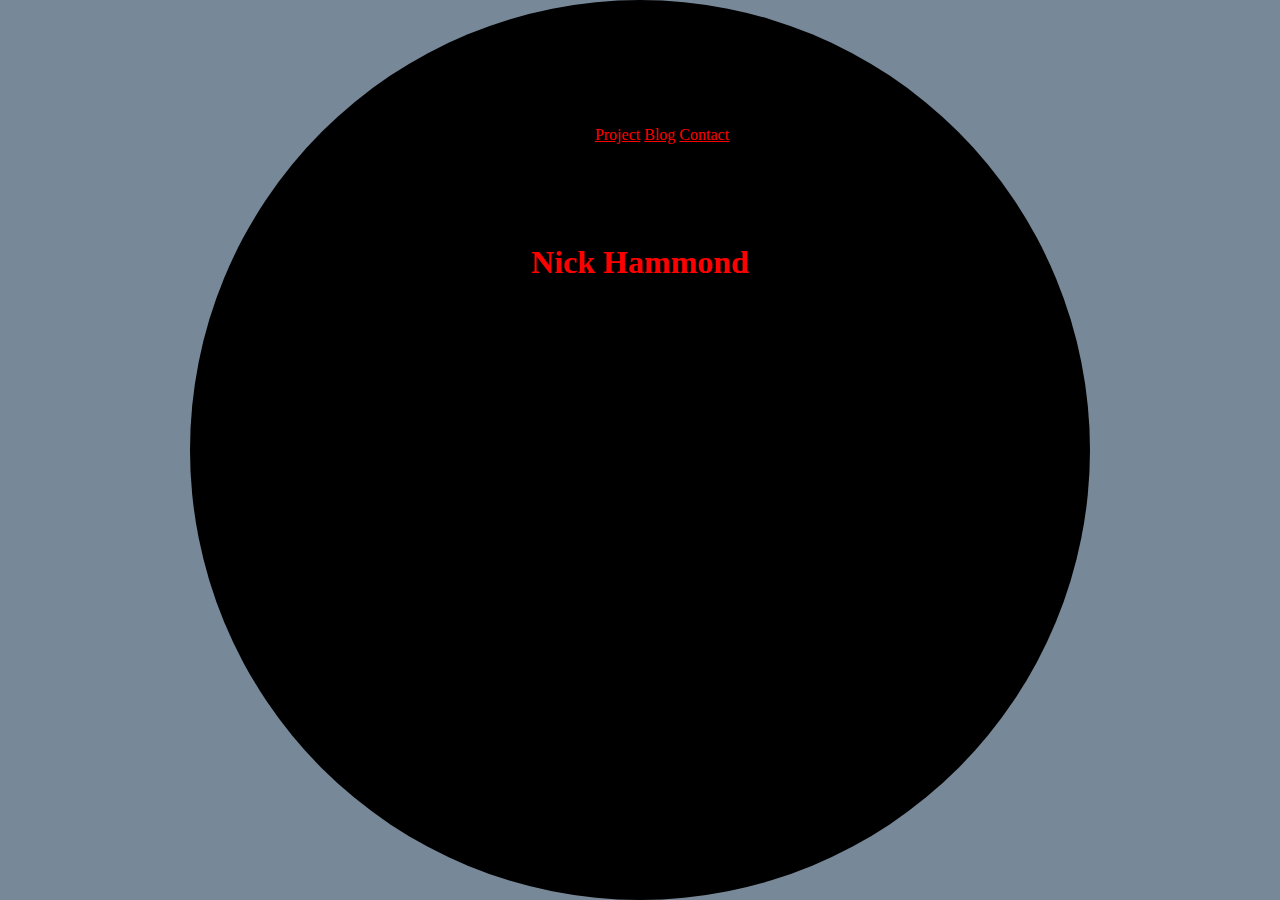
==== index.html @ 9ddc7944 "add background svg" ====
<!DOCTYPE html>
<html>
    <head>
        <title>Home</title>
        <link rel="stylesheet" href="css/style.css">
    </head>

    <body class="home-background">

        
        

        <div class="navbar-wrapper">
        <nav>
            <svg width="40" height="40" viewBox="0 0 20 20">
            <a href="">
                <circle cx="10" cy="10" r="10"/>
            </a>
        </svg>
            <a href="">Project</a>
            <a href="">Blog</a>
            <a href="">Contact</a>
        </nav>
        </div>

        <h1>Nick Hammond</h1>
        <h2>Web Developer</h2>

        <svg class="svg-background" width="400" height="400" viewBox="0 0 400 400">
            <circle cx="200" cy="200" r="200"/>
        </svg>

        
    </body>
</html>
---- css/style.css ----
@keyframes homebackground {
    0% {fill: mediumpurple; width: 100%; height: 100%;}
    100% {fill: cyan; width: 50%; height: 50%; left:25%; top: 25%;}
}



body {
    text-align: center;
}

a {
    color: red;
}

h1 {
    color: red;
}

nav {
    display: inline-block;
}

article {
    background-color: lightgray;
    position: relative;
    box-sizing: border-box;
    width: 75%;
    left: 12.5%;
    margin: 60px 0 60px;
    padding: 30px;
}

article h2 {
    font-size: 3em;
    color: red;
    padding: 30px;
}

article p {
    padding: 30px;
}


img {
    width: 100%;
}

label {
    display: block;
}
input {
    display: inline-block;
}

.navbar-wrapper {
    text-align: center;
    margin: 100px;
}

.about-sentence {
    box-sizing: border-box;
    width: 100%;
    background-color: lightblue;
    padding: 50% 20% 50%;
    font-size: 50px;
    margin: 0;
}

ul {
    height: 40px;
}

.home-background {
    background-color: lightslategrey;
}

.svg-background {
    animation-name: homebackground;
    animation-duration: 2s;
    animation-iteration-count: infinite;
    animation-direction: alternate-reverse;
    animation-timing-function: ease-in-out;
    position: absolute;
    width: 100%;
    height: 100%;
    top: 0px;
    left:0;
    z-index: -1;
}


.icon-1 {
    background-color: red;
    height: 20px;
    width: 20px;
}

.icon-2 {
    background-color: khaki;
}

.icon-3 {
    background-color: plum;
}

.icon-4 {
    background-color: aquamarine;
}

.icon-5 {
    background-color: goldenrod;
}
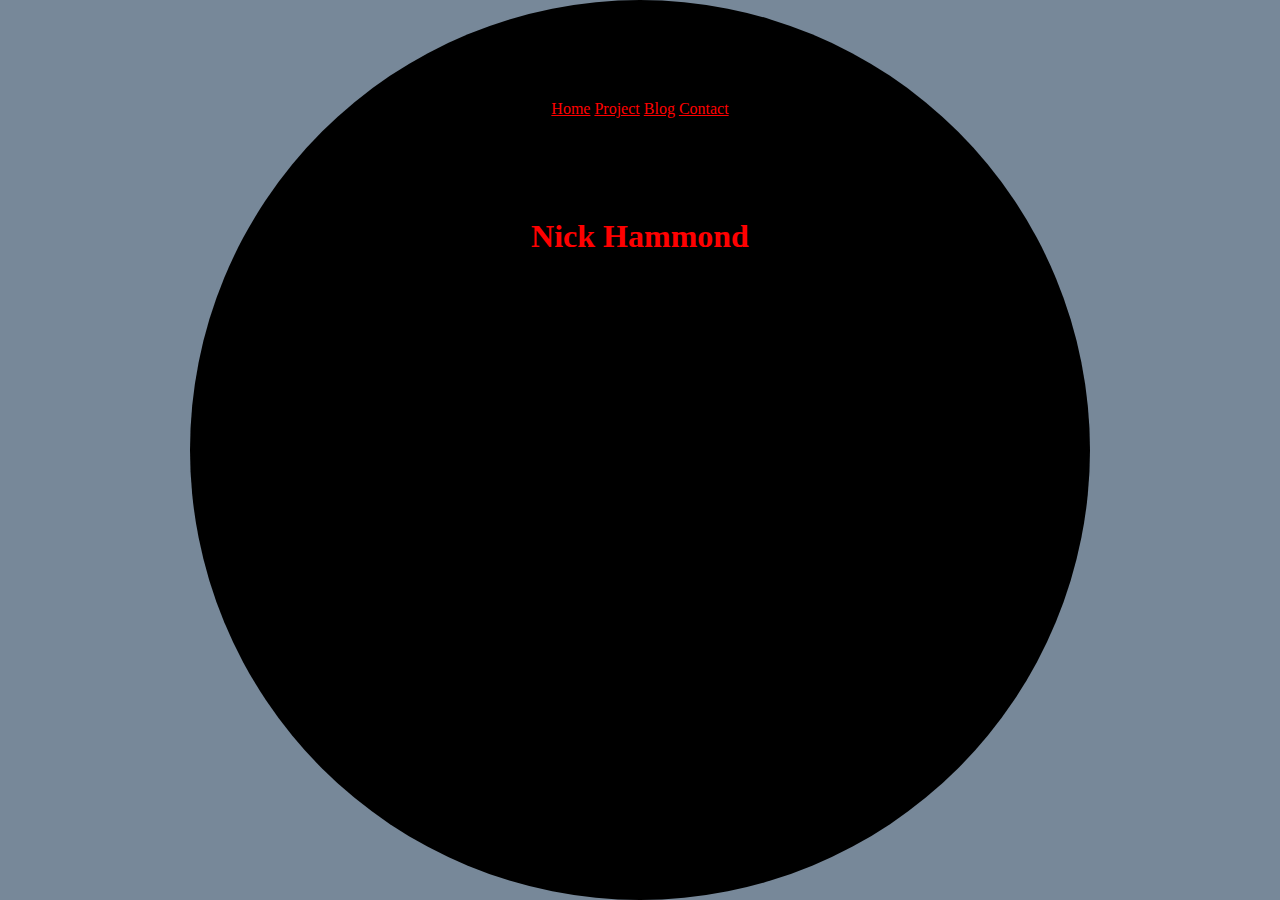
==== commit 8daf152c: "remove svg navbar experiment and replace with standard anchor tag" ====
--- a/index.html
+++ b/index.html
@@ -12,11 +12,7 @@
 
         <div class="navbar-wrapper">
         <nav>
-            <svg width="40" height="40" viewBox="0 0 20 20">
-            <a href="">
-                <circle cx="10" cy="10" r="10"/>
-            </a>
-        </svg>
+            <a href="">Home</a>
             <a href="">Project</a>
             <a href="">Blog</a>
             <a href="">Contact</a>
@@ -30,6 +26,8 @@
             <circle cx="200" cy="200" r="200"/>
         </svg>
 
+        <svg class="face"></svg>
+
         
     </body>
 </html>--- a/css/style.css
+++ b/css/style.css
@@ -59,6 +59,8 @@
     margin: 100px;
 }
 
+
+
 .about-sentence {
     box-sizing: border-box;
     width: 100%;
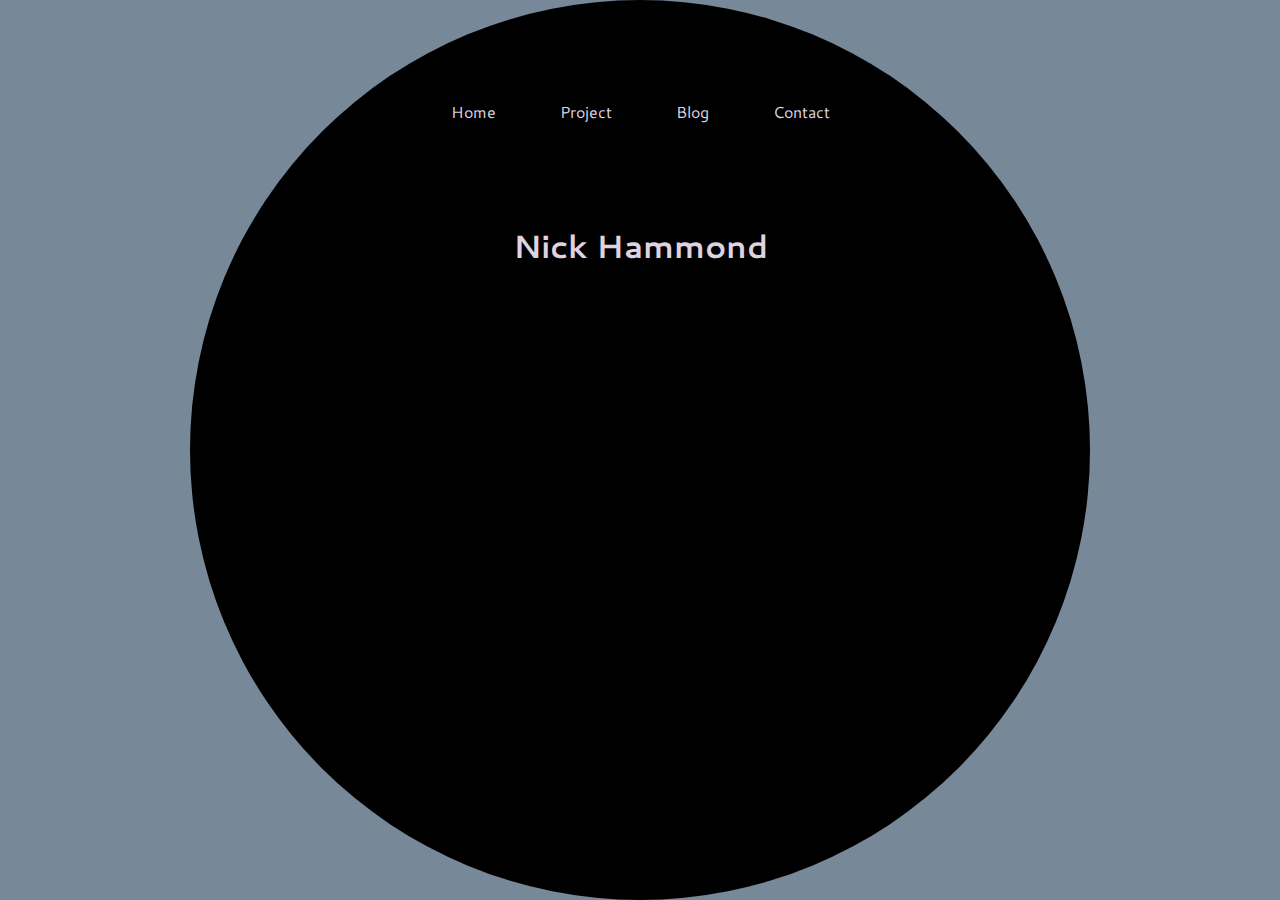
==== commit be4d78fb: "change css, add dates to blog, add links in about page, add basic html code to project file" ====
--- a/index.html
+++ b/index.html
@@ -3,6 +3,7 @@
     <head>
         <title>Home</title>
         <link rel="stylesheet" href="css/style.css">
+        <link href="https://fonts.googleapis.com/css2?family=Cantarell&display=swap" rel="stylesheet">
     </head>
 
     <body class="home-background">
@@ -20,7 +21,7 @@
         </div>
 
         <h1>Nick Hammond</h1>
-        <h2>Web Developer</h2>
+        <h2 class="homepageh2">Web Developer</h2>
 
         <svg class="svg-background" width="400" height="400" viewBox="0 0 400 400">
             <circle cx="200" cy="200" r="200"/>
--- a/css/style.css
+++ b/css/style.css
@@ -11,11 +11,15 @@
 }
 
 a {
-    color: red;
+    color: #dfd3e0;
+    text-decoration: none;
+    margin: 30px;
+    font-family: 'Cantarell', sans-serif;
 }
 
 h1 {
-    color: red;
+    color:#dfd3e0;
+    font-family: 'Cantarell', sans-serif;
 }
 
 nav {
@@ -34,12 +38,13 @@
 
 article h2 {
     font-size: 3em;
-    color: red;
-    padding: 30px;
+    color: black;
+    font-family: 'Cantarell', sans-serif;
 }
 
 article p {
     padding: 30px;
+    font-family: 'Cantarell', sans-serif;
 }
 
 
@@ -70,9 +75,9 @@
     margin: 0;
 }
 
-ul {
+/* ul {
     height: 40px;
-}
+} */
 
 .home-background {
     background-color: lightslategrey;
@@ -90,6 +95,17 @@
     top: 0px;
     left:0;
     z-index: -1;
+}
+
+
+.homepageh2 {
+    text-align: center;
+    width: 0%;
+    position: relative;
+    margin: 0;
+    left: 50%;
+    text-orientation: upright;
+    writing-mode: vertical-rl;
 }
 
 
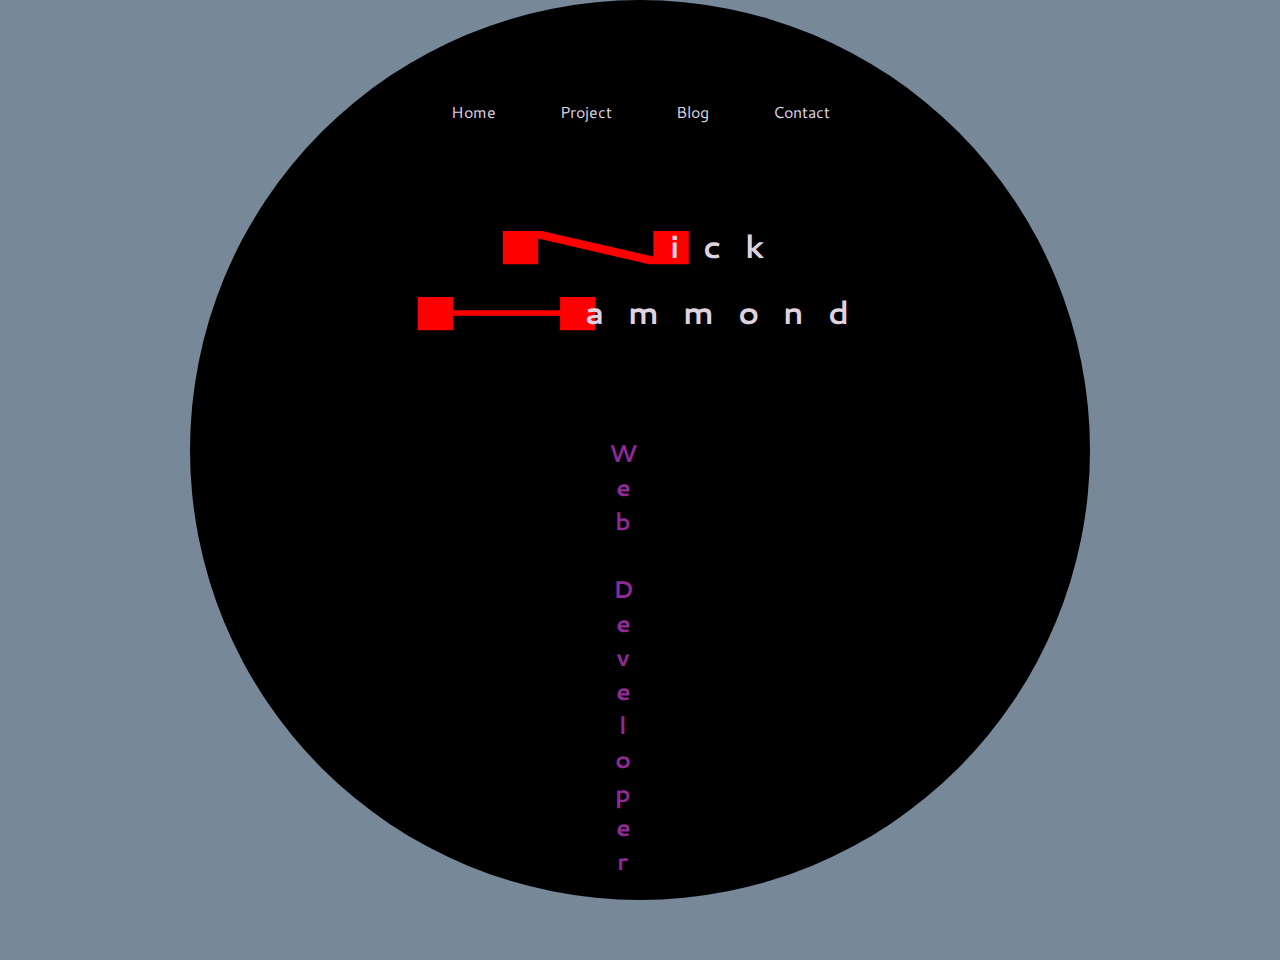
==== commit 073c4aff: "add more to projects file" ====
--- a/index.html
+++ b/index.html
@@ -20,7 +20,8 @@
         </nav>
         </div>
 
-        <h1>Nick Hammond</h1>
+        <h1 class="my_name"><span class="capital">N</span><span>ick </span></h1>
+            <h1 class="my_name"><span class="capital">H</span><span>ammond</span></h1>
         <h2 class="homepageh2">Web Developer</h2>
 
         <svg class="svg-background" width="400" height="400" viewBox="0 0 400 400">
@@ -29,6 +30,6 @@
 
         <svg class="face"></svg>
 
-        
+    
     </body>
 </html>--- a/css/style.css
+++ b/css/style.css
@@ -11,6 +11,10 @@
 }
 
 a {
+    margin: 0;
+}
+
+nav a {
     color: #dfd3e0;
     text-decoration: none;
     margin: 30px;
@@ -20,9 +24,13 @@
 h1 {
     color:#dfd3e0;
     font-family: 'Cantarell', sans-serif;
+    display: block;
+    letter-spacing: 24px;
+    /* padding: 8% 0 8%; */
 }
 
 nav {
+    width: 100%;
     display: inline-block;
 }
 
@@ -59,11 +67,28 @@
     display: inline-block;
 }
 
+span {
+    position: relative;
+    left: 5%;
+}
+
+
+
+
+.capital {
+    position: relative;
+    display: inline-block;
+    /* float: left; */
+    transform: translate(100%,0) scale(9,1.5);
+    z-index: -1;
+    color: red;
+    /* transform:scale(4,1); */
+}
+
 .navbar-wrapper {
     text-align: center;
-    margin: 100px;
+    margin: 100px 0 100px;
 }
-
 
 
 .about-sentence {
@@ -75,9 +100,6 @@
     margin: 0;
 }
 
-/* ul {
-    height: 40px;
-} */
 
 .home-background {
     background-color: lightslategrey;
@@ -94,18 +116,33 @@
     height: 100%;
     top: 0px;
     left:0;
-    z-index: -1;
+    z-index: -2;
 }
 
 
 .homepageh2 {
+    color:#902a99;
+    font-family: 'Cantarell', sans-serif;
     text-align: center;
     width: 0%;
     position: relative;
     margin: 0;
     left: 50%;
+    top: 80px;
     text-orientation: upright;
     writing-mode: vertical-rl;
+}
+
+
+#clipping-svg {
+    height:0;
+    width: 100%;
+}
+
+.project-img {
+    clip-path: url(#myClip);
+    width: 400px;
+    height: 400px;
 }
 
 
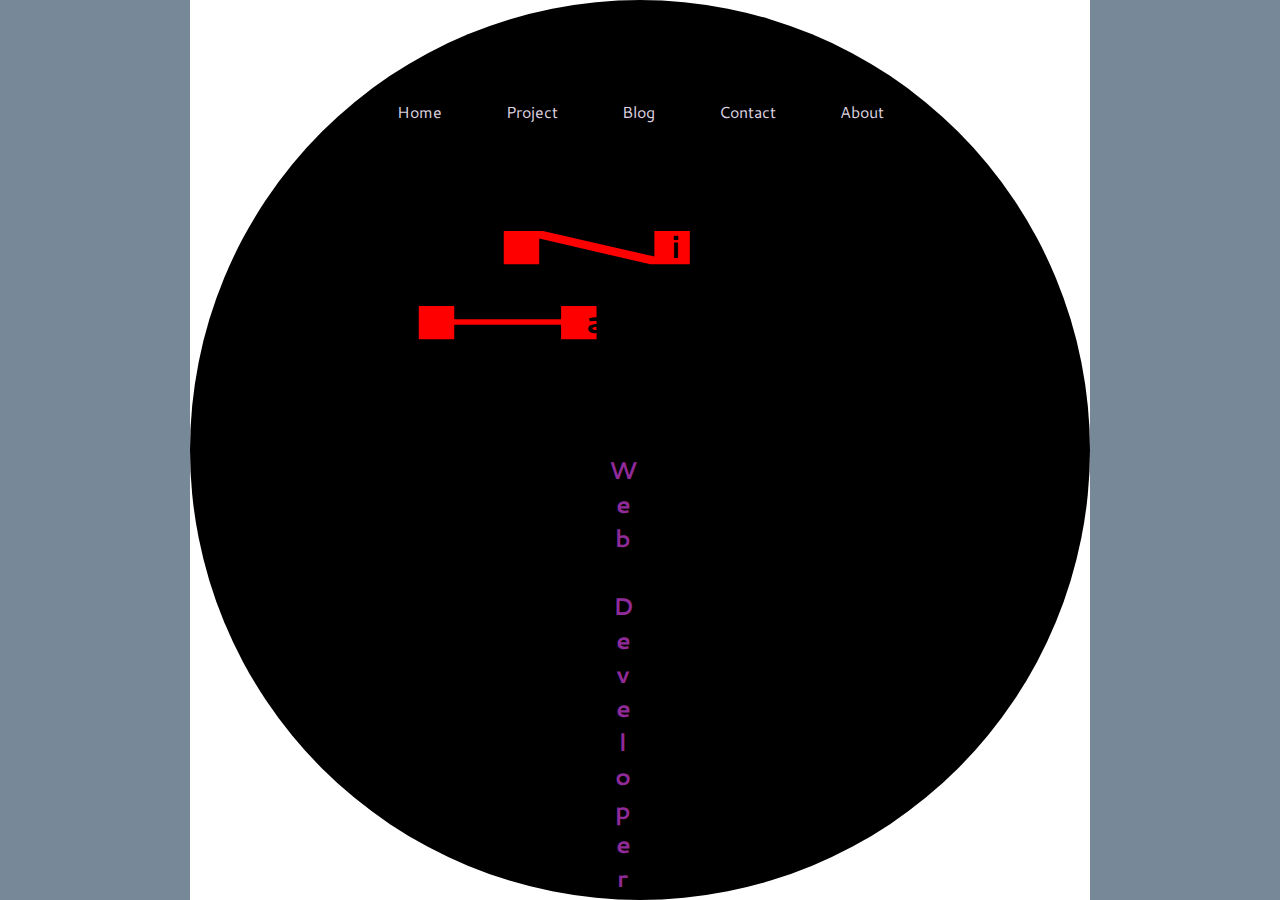
==== commit 5d748211: "update about page" ====
--- a/index.html
+++ b/index.html
@@ -2,6 +2,7 @@
 <html>
     <head>
         <title>Home</title>
+        <!-- <link rel="stylesheet" href="css/style.css" integrity="sha384-Hc2toGRqA/CRbZZM2YjohxUktFMJbFheEiivVtlJaxDtlfmjbmqTSnl5PLFDraPB" crossorigin="anonymous"> -->
         <link rel="stylesheet" href="css/style.css">
         <link href="https://fonts.googleapis.com/css2?family=Cantarell&display=swap" rel="stylesheet">
     </head>
@@ -12,12 +13,13 @@
         
 
         <div class="navbar-wrapper">
-        <nav>
-            <a href="">Home</a>
-            <a href="">Project</a>
-            <a href="">Blog</a>
-            <a href="">Contact</a>
-        </nav>
+            <nav>
+                <a href="index.html">Home</a>
+                <a href="pages/project.html">Project</a>
+                <a href="pages/blog.html">Blog</a>
+                <a href="pages/contact.html">Contact</a>
+                <a href="pages/about.html">About</a>
+            </nav>
         </div>
 
         <h1 class="my_name"><span class="capital">N</span><span>ick </span></h1>
@@ -25,10 +27,12 @@
         <h2 class="homepageh2">Web Developer</h2>
 
         <svg class="svg-background" width="400" height="400" viewBox="0 0 400 400">
-            <circle cx="200" cy="200" r="200"/>
+            <circle id="home-circle" cx="200" cy="200" r="200"/>
         </svg>
 
-        <svg class="face"></svg>
+        <svg class="background-2" width="100" height="100" viewBox="0 0 100 100">
+            <path class="background-path" d="M0 0 100 0 100 100 0 100 Z"></path>
+        </svg>
 
     
     </body>
--- a/css/style.css
+++ b/css/style.css
@@ -4,29 +4,58 @@
     100% {fill: cyan; width: 50%; height: 50%; left:25%; top: 25%;}
 }
 
-
+@keyframes open-resume {
+    100% {    
+        height: 80%;
+        width: 80%;
+        left: 10%;
+    }
+}
+
+@keyframes open-resume-text {
+    100% {    width: 100px;
+        height: 100px;}
+}
+
+@media screen and (min-width: 900px) {
+    input {
+        width: 100%;
+        line-height: 2em;
+    }
+}
+
+
+html {
+    height: 100%;
+}
 
 body {
+    /* color:#dfd3e0; */
+    font-family: 'Cantarell', sans-serif;
     text-align: center;
+    margin: 0;
+    padding-top: 100px;
+    min-height: 100%;
+    box-sizing: border-box;
 }
 
 a {
+    color:#dfd3e0;
+    font-family: 'Cantarell', sans-serif;
     margin: 0;
 }
 
 nav a {
-    color: #dfd3e0;
+
     text-decoration: none;
     margin: 30px;
-    font-family: 'Cantarell', sans-serif;
 }
 
 h1 {
-    color:#dfd3e0;
-    font-family: 'Cantarell', sans-serif;
+
+    margin-bottom: 30px;
     display: block;
     letter-spacing: 24px;
-    /* padding: 8% 0 8%; */
 }
 
 nav {
@@ -70,6 +99,15 @@
 span {
     position: relative;
     left: 5%;
+}
+
+text {
+    /* color:#dfd3e0; */
+    fill: red;
+    font-family: 'Cantarell', sans-serif;
+    position: absolute;
+    top: 100px;
+    z-index: 1;
 }
 
 
@@ -87,9 +125,15 @@
 
 .navbar-wrapper {
     text-align: center;
+    margin: 0 0 100px 0px;
+}
+
+.projects-wrapper {
     margin: 100px 0 100px;
-}
-
+    justify-content: center;
+    display: flex;
+    flex-wrap: wrap;
+}
 
 .about-sentence {
     box-sizing: border-box;
@@ -119,6 +163,93 @@
     z-index: -2;
 }
 
+#home-circle {
+    animation-name: homebackground;
+    animation-duration: 2s;
+    animation-iteration-count: infinite;
+    animation-direction: alternate-reverse;
+    animation-timing-function: ease-in-out;
+    /* transform: scale(0.5); */
+}
+
+#resume-circle {
+    position: relative;
+}
+
+#resume-circle-top {
+    fill: greenyellow;
+}
+
+#resume-button {
+    width: 95px;
+    height: 95%;
+    display: flex;
+    position: relative;
+    left: 50%;
+}
+
+#resume-button svg {
+    width: 100%;
+    height: 100%;
+}
+
+#resume-button a {
+    /* text-align: center; */
+    /* text-align: justify; */
+    position: absolute;
+    width: 100%;
+    height: 60%;
+    left: 0;
+    top: 40%;
+}
+
+#resume-button #top  {
+    position: relative;
+    /* right:50%; */
+    fill: greenyellow;
+}
+
+#resume-button:hover {
+    animation-name: open-resume;
+    animation-duration: 1s;
+    animation-fill-mode: forwards;
+    background-color: orchid;
+}
+
+/* #resume-button:hover #resume-circle{
+    fill:orange;
+} */
+
+
+
+#resume-button:hover #top  {
+    animation-name: open-resume;
+    animation-duration: 1s;
+    animation-fill-mode: forwards;
+}
+
+#resume-txt {
+    color: red;
+    width: 100%;
+    height: 1em;
+}
+
+.background-2 {
+    top: 0;
+    left:0;
+    fill: white;
+    position: absolute;
+    z-index: -3;
+    width: 100%;
+    height: 100%;
+
+}
+
+.background-path {
+    width: 100%;
+    height: 10%;
+}
+
 
 .homepageh2 {
     color:#902a99;
@@ -134,10 +265,7 @@
 }
 
 
-#clipping-svg {
-    height:0;
-    width: 100%;
-}
+
 
 .project-img {
     clip-path: url(#myClip);
@@ -145,15 +273,17 @@
     height: 400px;
 }
 
+.input-container {
+    margin: 100px;
+}
+
 
 .icon-1 {
-    background-color: red;
-    height: 20px;
-    width: 20px;
+    color: red;
 }
 
 .icon-2 {
-    background-color: khaki;
+    color: khaki;
 }
 
 .icon-3 {
--- a/css/style.css
+++ b/css/style.css
@@ -4,29 +4,58 @@
     100% {fill: cyan; width: 50%; height: 50%; left:25%; top: 25%;}
 }
 
-
+@keyframes open-resume {
+    100% {    
+        height: 80%;
+        width: 80%;
+        left: 10%;
+    }
+}
+
+@keyframes open-resume-text {
+    100% {    width: 100px;
+        height: 100px;}
+}
+
+@media screen and (min-width: 900px) {
+    input {
+        width: 100%;
+        line-height: 2em;
+    }
+}
+
+
+html {
+    height: 100%;
+}
 
 body {
+    /* color:#dfd3e0; */
+    font-family: 'Cantarell', sans-serif;
     text-align: center;
+    margin: 0;
+    padding-top: 100px;
+    min-height: 100%;
+    box-sizing: border-box;
 }
 
 a {
+    color:#dfd3e0;
+    font-family: 'Cantarell', sans-serif;
     margin: 0;
 }
 
 nav a {
-    color: #dfd3e0;
+
     text-decoration: none;
     margin: 30px;
-    font-family: 'Cantarell', sans-serif;
 }
 
 h1 {
-    color:#dfd3e0;
-    font-family: 'Cantarell', sans-serif;
+
+    margin-bottom: 30px;
     display: block;
     letter-spacing: 24px;
-    /* padding: 8% 0 8%; */
 }
 
 nav {
@@ -70,6 +99,15 @@
 span {
     position: relative;
     left: 5%;
+}
+
+text {
+    /* color:#dfd3e0; */
+    fill: red;
+    font-family: 'Cantarell', sans-serif;
+    position: absolute;
+    top: 100px;
+    z-index: 1;
 }
 
 
@@ -87,9 +125,15 @@
 
 .navbar-wrapper {
     text-align: center;
+    margin: 0 0 100px 0px;
+}
+
+.projects-wrapper {
     margin: 100px 0 100px;
-}
-
+    justify-content: center;
+    display: flex;
+    flex-wrap: wrap;
+}
 
 .about-sentence {
     box-sizing: border-box;
@@ -119,6 +163,93 @@
     z-index: -2;
 }
 
+#home-circle {
+    animation-name: homebackground;
+    animation-duration: 2s;
+    animation-iteration-count: infinite;
+    animation-direction: alternate-reverse;
+    animation-timing-function: ease-in-out;
+    /* transform: scale(0.5); */
+}
+
+#resume-circle {
+    position: relative;
+}
+
+#resume-circle-top {
+    fill: greenyellow;
+}
+
+#resume-button {
+    width: 95px;
+    height: 95%;
+    display: flex;
+    position: relative;
+    left: 50%;
+}
+
+#resume-button svg {
+    width: 100%;
+    height: 100%;
+}
+
+#resume-button a {
+    /* text-align: center; */
+    /* text-align: justify; */
+    position: absolute;
+    width: 100%;
+    height: 60%;
+    left: 0;
+    top: 40%;
+}
+
+#resume-button #top  {
+    position: relative;
+    /* right:50%; */
+    fill: greenyellow;
+}
+
+#resume-button:hover {
+    animation-name: open-resume;
+    animation-duration: 1s;
+    animation-fill-mode: forwards;
+    background-color: orchid;
+}
+
+/* #resume-button:hover #resume-circle{
+    fill:orange;
+} */
+
+
+
+#resume-button:hover #top  {
+    animation-name: open-resume;
+    animation-duration: 1s;
+    animation-fill-mode: forwards;
+}
+
+#resume-txt {
+    color: red;
+    width: 100%;
+    height: 1em;
+}
+
+.background-2 {
+    top: 0;
+    left:0;
+    fill: white;
+    position: absolute;
+    z-index: -3;
+    width: 100%;
+    height: 100%;
+
+}
+
+.background-path {
+    width: 100%;
+    height: 10%;
+}
+
 
 .homepageh2 {
     color:#902a99;
@@ -134,10 +265,7 @@
 }
 
 
-#clipping-svg {
-    height:0;
-    width: 100%;
-}
+
 
 .project-img {
     clip-path: url(#myClip);
@@ -145,15 +273,17 @@
     height: 400px;
 }
 
+.input-container {
+    margin: 100px;
+}
+
 
 .icon-1 {
-    background-color: red;
-    height: 20px;
-    width: 20px;
+    color: red;
 }
 
 .icon-2 {
-    background-color: khaki;
+    color: khaki;
 }
 
 .icon-3 {
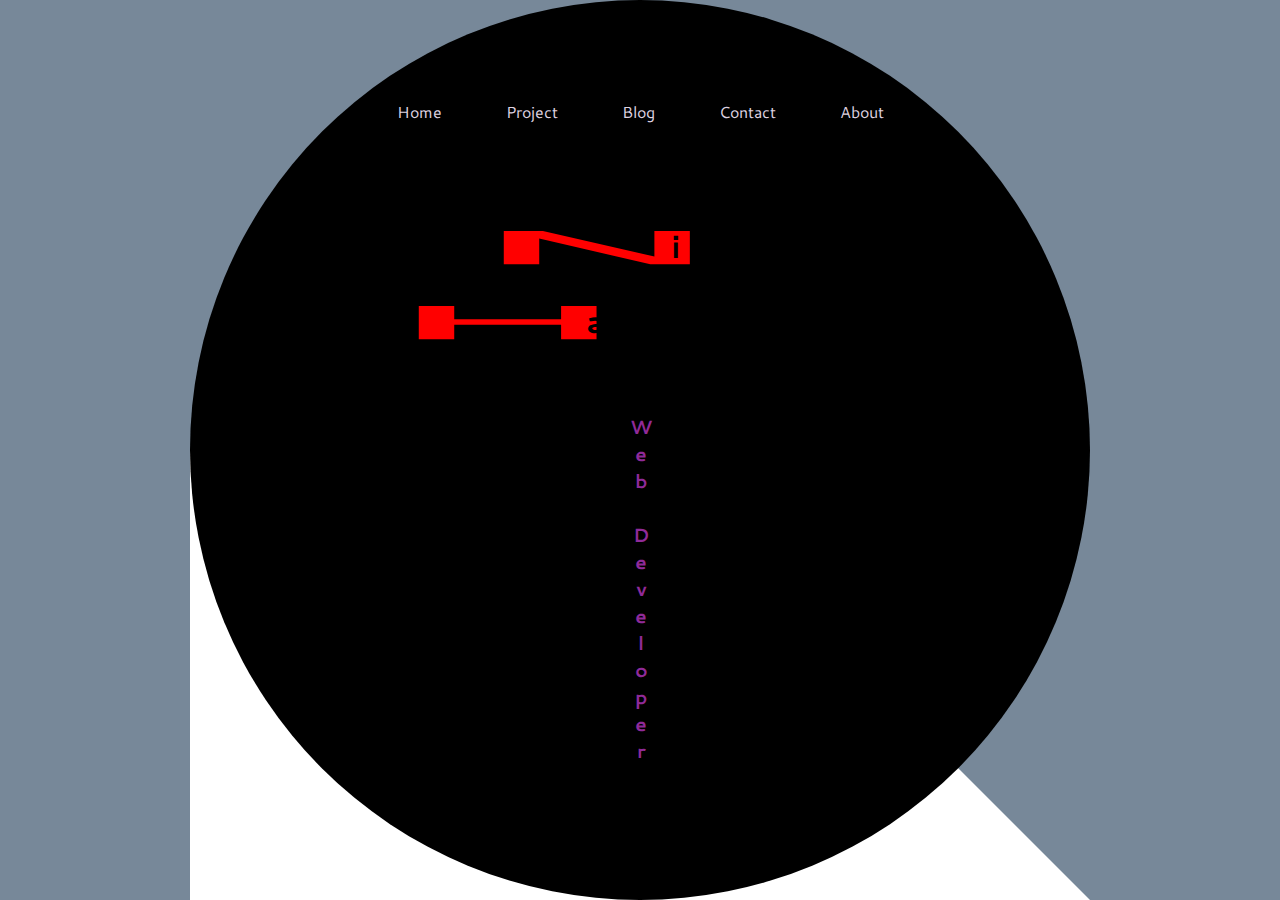
==== commit 425aa3cb: "add javascript file, add another media query to keep items fixed length, position home page subtitle" ====
--- a/index.html
+++ b/index.html
@@ -2,12 +2,12 @@
 <html>
     <head>
         <title>Home</title>
-        <!-- <link rel="stylesheet" href="css/style.css" integrity="sha384-Hc2toGRqA/CRbZZM2YjohxUktFMJbFheEiivVtlJaxDtlfmjbmqTSnl5PLFDraPB" crossorigin="anonymous"> -->
+        <!-- <link rel="stylesheet" href="css/style.css" integrity="sha512-S5Hlow0t49zSdzjPqAzjfqV6+h+itVpQjsoDOMM+m8nCek+rlvdKrM/UhUv2wIk2" crossorigin="anonymous"> -->
         <link rel="stylesheet" href="css/style.css">
         <link href="https://fonts.googleapis.com/css2?family=Cantarell&display=swap" rel="stylesheet">
     </head>
 
-    <body class="home-background">
+    <body id="home-background">
 
         
         
@@ -22,18 +22,31 @@
             </nav>
         </div>
 
+
+     
         <h1 class="my_name"><span class="capital">N</span><span>ick </span></h1>
             <h1 class="my_name"><span class="capital">H</span><span>ammond</span></h1>
+
+        <article id='home-wrapper'>
         <h2 class="homepageh2">Web Developer</h2>
+    </article>
+
+        
 
         <svg class="svg-background" width="400" height="400" viewBox="0 0 400 400">
             <circle id="home-circle" cx="200" cy="200" r="200"/>
         </svg>
 
         <svg class="background-2" width="100" height="100" viewBox="0 0 100 100">
-            <path class="background-path" d="M0 0 100 0 100 100 0 100 Z"></path>
+            <!-- <path id="background-path1" d="M-40 0 140 0 140 140 -40 140 Z"></path> -->
+            <path id="background-path1"></path>
         </svg>
 
+        
+
     
+
+        <script src="code.js"></script>
+
     </body>
 </html>--- a/css/style.css
+++ b/css/style.css
@@ -17,17 +17,69 @@
         height: 100px;}
 }
 
-@media screen and (min-width: 900px) {
+@media screen and (max-device-width: 900px) {
     input {
         width: 100%;
         line-height: 2em;
     }
-}
-
-
-html {
-    height: 100%;
-}
+
+    body .homepageh2 {
+        font-size: 3em;
+        
+    }
+
+    body #home-wrapper {
+        top: 140px;
+        right: 34px;
+    }
+
+    nav a {
+        font-size: 2em;
+    }
+
+}
+
+
+@media (max-width: 550px) {
+
+    body article {
+        width: 354px;
+        box-sizing: content-box;
+        left: 69px;
+    }
+
+    body .about-section {
+        width: 500px;
+    }
+
+    input {
+        width: 350px;
+    }
+
+    label {
+        width: 350px;
+    }
+
+    nav {
+        width: 550px;
+    }
+
+    .navbar-wrapper {
+        width:550px;
+    }
+
+    h1 {
+        width:550px;
+    }
+
+    #resume-button {
+        width: 500px;
+    }
+}
+
+
+
+
 
 body {
     /* color:#dfd3e0; */
@@ -45,6 +97,8 @@
     margin: 0;
 }
 
+
+
 nav a {
 
     text-decoration: none;
@@ -52,21 +106,36 @@
 }
 
 h1 {
-
     margin-bottom: 30px;
     display: block;
     letter-spacing: 24px;
+    text-align: center;
+}
+
+h2 {
+    font-size: 0.5em;
+}
+
+h4 {
+    font-size: 0.9em;
 }
 
 nav {
     width: 100%;
-    display: inline-block;
-}
-
-article {
+    display: inline;
+    text-align: center;
+}
+
+li {
+    list-style: none;
+    display: inline;
+}
+
+.blog-article {
     background-color: lightgray;
     position: relative;
     box-sizing: border-box;
+    /* width:600px; */
     width: 75%;
     left: 12.5%;
     margin: 60px 0 60px;
@@ -90,7 +159,7 @@
 }
 
 label {
-    display: block;
+    /* display: inline-block; */
 }
 input {
     display: inline-block;
@@ -123,8 +192,8 @@
     /* transform:scale(4,1); */
 }
 
+
 .navbar-wrapper {
-    text-align: center;
     margin: 0 0 100px 0px;
 }
 
@@ -135,7 +204,7 @@
     flex-wrap: wrap;
 }
 
-.about-sentence {
+.about-section {
     box-sizing: border-box;
     width: 100%;
     background-color: lightblue;
@@ -145,8 +214,9 @@
 }
 
 
-.home-background {
+#home-background {
     background-color: lightslategrey;
+    height: 100%;
 }
 
 .svg-background {
@@ -163,6 +233,14 @@
     z-index: -2;
 }
 
+.background-2 {
+    height: 100%;
+}
+
+/* #home-wrapper {
+    display: inline;
+} */
+
 #home-circle {
     animation-name: homebackground;
     animation-duration: 2s;
@@ -172,61 +250,26 @@
     /* transform: scale(0.5); */
 }
 
-#resume-circle {
-    position: relative;
-}
-
-#resume-circle-top {
-    fill: greenyellow;
+#home-wrapper {
+    position: relative;
+    right: 13px;
+}
+
+
+#resume-svg {
+    position: relative;
 }
 
 #resume-button {
-    width: 95px;
-    height: 95%;
-    display: flex;
-    position: relative;
-    left: 50%;
-}
-
-#resume-button svg {
-    width: 100%;
-    height: 100%;
-}
-
-#resume-button a {
-    /* text-align: center; */
-    /* text-align: justify; */
+    padding: 30px;
+    height: 100px;
+}
+
+#clipping-svg {
     position: absolute;
-    width: 100%;
-    height: 60%;
-    left: 0;
-    top: 40%;
-}
-
-#resume-button #top  {
-    position: relative;
-    /* right:50%; */
-    fill: greenyellow;
-}
-
-#resume-button:hover {
-    animation-name: open-resume;
-    animation-duration: 1s;
-    animation-fill-mode: forwards;
-    background-color: orchid;
-}
-
-/* #resume-button:hover #resume-circle{
-    fill:orange;
-} */
-
-
-
-#resume-button:hover #top  {
-    animation-name: open-resume;
-    animation-duration: 1s;
-    animation-fill-mode: forwards;
-}
+}
+
+
 
 #resume-txt {
     color: red;
@@ -241,7 +284,6 @@
     position: absolute;
     z-index: -3;
     width: 100%;
-    height: 100%;
 
 }
 
@@ -254,14 +296,17 @@
 .homepageh2 {
     color:#902a99;
     font-family: 'Cantarell', sans-serif;
-    text-align: center;
-    width: 0%;
+    font-size: 1.2em;
+    /* text-align: center; */
+    /* width: 0%; */
+    /* height: 0%; */
     position: relative;
     margin: 0;
     left: 50%;
-    top: 80px;
+    top: 40px;
     text-orientation: upright;
     writing-mode: vertical-rl;
+    white-space: nowrap;
 }
 
 
@@ -273,8 +318,20 @@
     height: 400px;
 }
 
+.blog-img {
+    background-color: white;
+    box-sizing: border-box;
+    width: 90%;
+    height: 90%;
+    padding: 6%;
+    border-width: 1px;
+    border-style: dotted;
+}
+
 .input-container {
     margin: 100px;
+    display: flex;
+    flex-direction: column;
 }
 
 
@@ -287,16 +344,17 @@
 }
 
 .icon-3 {
-    background-color: plum;
+    color: #1ECFD7;
 }
 
 .icon-4 {
-    background-color: aquamarine;
+    color: aquamarine;
 }
 
 .icon-5 {
-    background-color: goldenrod;
-}
-
-
-
+    color: goldenrod;
+}
+
+
+
+
--- a/css/style.css
+++ b/css/style.css
@@ -17,17 +17,69 @@
         height: 100px;}
 }
 
-@media screen and (min-width: 900px) {
+@media screen and (max-device-width: 900px) {
     input {
         width: 100%;
         line-height: 2em;
     }
-}
-
-
-html {
-    height: 100%;
-}
+
+    body .homepageh2 {
+        font-size: 3em;
+        
+    }
+
+    body #home-wrapper {
+        top: 140px;
+        right: 34px;
+    }
+
+    nav a {
+        font-size: 2em;
+    }
+
+}
+
+
+@media (max-width: 550px) {
+
+    body article {
+        width: 354px;
+        box-sizing: content-box;
+        left: 69px;
+    }
+
+    body .about-section {
+        width: 500px;
+    }
+
+    input {
+        width: 350px;
+    }
+
+    label {
+        width: 350px;
+    }
+
+    nav {
+        width: 550px;
+    }
+
+    .navbar-wrapper {
+        width:550px;
+    }
+
+    h1 {
+        width:550px;
+    }
+
+    #resume-button {
+        width: 500px;
+    }
+}
+
+
+
+
 
 body {
     /* color:#dfd3e0; */
@@ -45,6 +97,8 @@
     margin: 0;
 }
 
+
+
 nav a {
 
     text-decoration: none;
@@ -52,21 +106,36 @@
 }
 
 h1 {
-
     margin-bottom: 30px;
     display: block;
     letter-spacing: 24px;
+    text-align: center;
+}
+
+h2 {
+    font-size: 0.5em;
+}
+
+h4 {
+    font-size: 0.9em;
 }
 
 nav {
     width: 100%;
-    display: inline-block;
-}
-
-article {
+    display: inline;
+    text-align: center;
+}
+
+li {
+    list-style: none;
+    display: inline;
+}
+
+.blog-article {
     background-color: lightgray;
     position: relative;
     box-sizing: border-box;
+    /* width:600px; */
     width: 75%;
     left: 12.5%;
     margin: 60px 0 60px;
@@ -90,7 +159,7 @@
 }
 
 label {
-    display: block;
+    /* display: inline-block; */
 }
 input {
     display: inline-block;
@@ -123,8 +192,8 @@
     /* transform:scale(4,1); */
 }
 
+
 .navbar-wrapper {
-    text-align: center;
     margin: 0 0 100px 0px;
 }
 
@@ -135,7 +204,7 @@
     flex-wrap: wrap;
 }
 
-.about-sentence {
+.about-section {
     box-sizing: border-box;
     width: 100%;
     background-color: lightblue;
@@ -145,8 +214,9 @@
 }
 
 
-.home-background {
+#home-background {
     background-color: lightslategrey;
+    height: 100%;
 }
 
 .svg-background {
@@ -163,6 +233,14 @@
     z-index: -2;
 }
 
+.background-2 {
+    height: 100%;
+}
+
+/* #home-wrapper {
+    display: inline;
+} */
+
 #home-circle {
     animation-name: homebackground;
     animation-duration: 2s;
@@ -172,61 +250,26 @@
     /* transform: scale(0.5); */
 }
 
-#resume-circle {
-    position: relative;
-}
-
-#resume-circle-top {
-    fill: greenyellow;
+#home-wrapper {
+    position: relative;
+    right: 13px;
+}
+
+
+#resume-svg {
+    position: relative;
 }
 
 #resume-button {
-    width: 95px;
-    height: 95%;
-    display: flex;
-    position: relative;
-    left: 50%;
-}
-
-#resume-button svg {
-    width: 100%;
-    height: 100%;
-}
-
-#resume-button a {
-    /* text-align: center; */
-    /* text-align: justify; */
+    padding: 30px;
+    height: 100px;
+}
+
+#clipping-svg {
     position: absolute;
-    width: 100%;
-    height: 60%;
-    left: 0;
-    top: 40%;
-}
-
-#resume-button #top  {
-    position: relative;
-    /* right:50%; */
-    fill: greenyellow;
-}
-
-#resume-button:hover {
-    animation-name: open-resume;
-    animation-duration: 1s;
-    animation-fill-mode: forwards;
-    background-color: orchid;
-}
-
-/* #resume-button:hover #resume-circle{
-    fill:orange;
-} */
-
-
-
-#resume-button:hover #top  {
-    animation-name: open-resume;
-    animation-duration: 1s;
-    animation-fill-mode: forwards;
-}
+}
+
+
 
 #resume-txt {
     color: red;
@@ -241,7 +284,6 @@
     position: absolute;
     z-index: -3;
     width: 100%;
-    height: 100%;
 
 }
 
@@ -254,14 +296,17 @@
 .homepageh2 {
     color:#902a99;
     font-family: 'Cantarell', sans-serif;
-    text-align: center;
-    width: 0%;
+    font-size: 1.2em;
+    /* text-align: center; */
+    /* width: 0%; */
+    /* height: 0%; */
     position: relative;
     margin: 0;
     left: 50%;
-    top: 80px;
+    top: 40px;
     text-orientation: upright;
     writing-mode: vertical-rl;
+    white-space: nowrap;
 }
 
 
@@ -273,8 +318,20 @@
     height: 400px;
 }
 
+.blog-img {
+    background-color: white;
+    box-sizing: border-box;
+    width: 90%;
+    height: 90%;
+    padding: 6%;
+    border-width: 1px;
+    border-style: dotted;
+}
+
 .input-container {
     margin: 100px;
+    display: flex;
+    flex-direction: column;
 }
 
 
@@ -287,16 +344,17 @@
 }
 
 .icon-3 {
-    background-color: plum;
+    color: #1ECFD7;
 }
 
 .icon-4 {
-    background-color: aquamarine;
+    color: aquamarine;
 }
 
 .icon-5 {
-    background-color: goldenrod;
-}
-
-
-
+    color: goldenrod;
+}
+
+
+
+
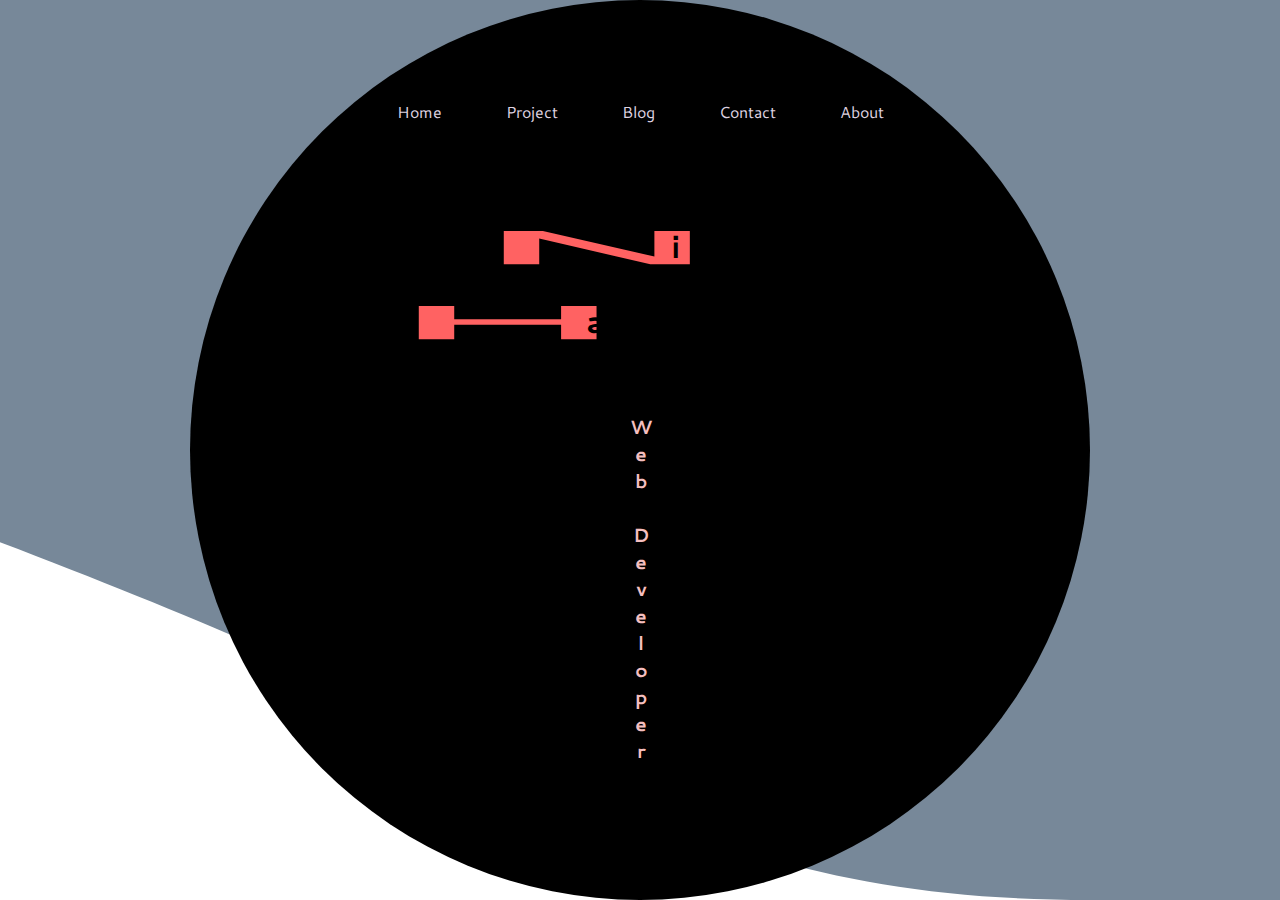
==== commit 69529f7a: "update subresource integrity" ====
--- a/index.html
+++ b/index.html
@@ -2,8 +2,7 @@
 <html>
     <head>
         <title>Home</title>
-        <!-- <link rel="stylesheet" href="css/style.css" integrity="sha512-S5Hlow0t49zSdzjPqAzjfqV6+h+itVpQjsoDOMM+m8nCek+rlvdKrM/UhUv2wIk2" crossorigin="anonymous"> -->
-        <link rel="stylesheet" href="css/style.css">
+        <link rel="stylesheet" href="css/style.css" integrity="sha512-H5vYT1DtcjkWvGd+2FBlayrA0i3czXCwbtTsDlYzNcrVV1Nl96RW08esXoe6kQqzo0RRvlPW0+HDHbBxHdanyA==" crossorigin="anonymous">
         <link href="https://fonts.googleapis.com/css2?family=Cantarell&display=swap" rel="stylesheet">
     </head>
 
@@ -45,8 +44,7 @@
         
 
     
-
-        <script src="code.js"></script>
+        <script src="../code.js" integrity="sha512-IEsb9rPfj8Y9FH9wih/KE4Qq7lFXO4AiNnIWcyF/b/3YiYRwDIvwhlOLkAxQcdquPT82A303iHjMbxUkdwDHdg==" crossorigin="anonymous"></script>
 
     </body>
 </html>--- a/css/style.css
+++ b/css/style.css
@@ -1,7 +1,7 @@
 
 @keyframes homebackground {
-    0% {fill: mediumpurple; width: 100%; height: 100%;}
-    100% {fill: cyan; width: 50%; height: 50%; left:25%; top: 25%;}
+    0% {fill: rgb(224, 33, 33); width: 100%; height: 100%;}
+    100% {fill: rgb(0, 174, 255); width: 50%; height: 50%; left:25%; top: 25%;}
 }
 
 @keyframes open-resume {
@@ -17,6 +17,25 @@
         height: 100px;}
 }
 
+/* @media screen and (min-width: 555px) {
+
+    form {
+        text-align: center;
+    }
+
+    form .input-container {
+        width:358px;
+    }
+
+    form label {
+        width: 350px;
+    }
+
+    form input {
+        width:358px;
+    }
+} */
+
 @media screen and (max-device-width: 900px) {
     input {
         width: 100%;
@@ -41,6 +60,10 @@
 
 
 @media (max-width: 550px) {
+
+    body .blog-article {
+        width: 512px;
+    }
 
     body article {
         width: 354px;
@@ -95,6 +118,10 @@
     color:#dfd3e0;
     font-family: 'Cantarell', sans-serif;
     margin: 0;
+}
+
+i {
+    margin: 30px;
 }
 
 
@@ -179,6 +206,9 @@
     z-index: 1;
 }
 
+form {
+    padding-bottom: 90px;
+}
 
 
 
@@ -188,7 +218,7 @@
     /* float: left; */
     transform: translate(100%,0) scale(9,1.5);
     z-index: -1;
-    color: red;
+    color: rgb(255, 98, 98);
     /* transform:scale(4,1); */
 }
 
@@ -208,8 +238,12 @@
     box-sizing: border-box;
     width: 100%;
     background-color: lightblue;
+    /* background-image: url("/images/pig\ background\ progress.jpg"); */
+    /* background-repeat: no-repeat; */
+    background-size: 50% 50%;
     padding: 50% 20% 50%;
     font-size: 50px;
+    font-family: 'Goldman';
     margin: 0;
 }
 
@@ -237,9 +271,7 @@
     height: 100%;
 }
 
-/* #home-wrapper {
-    display: inline;
-} */
+
 
 #home-circle {
     animation-name: homebackground;
@@ -294,7 +326,7 @@
 
 
 .homepageh2 {
-    color:#902a99;
+    color:#f5bfbf;
     font-family: 'Cantarell', sans-serif;
     font-size: 1.2em;
     /* text-align: center; */
@@ -310,7 +342,15 @@
 }
 
 
-
+.links {
+    padding: 140px;
+    font-size: 1.5em;
+    text-decoration: none;
+}
+
+#icon-list {
+    margin: 90px;
+}
 
 .project-img {
     clip-path: url(#myClip);
